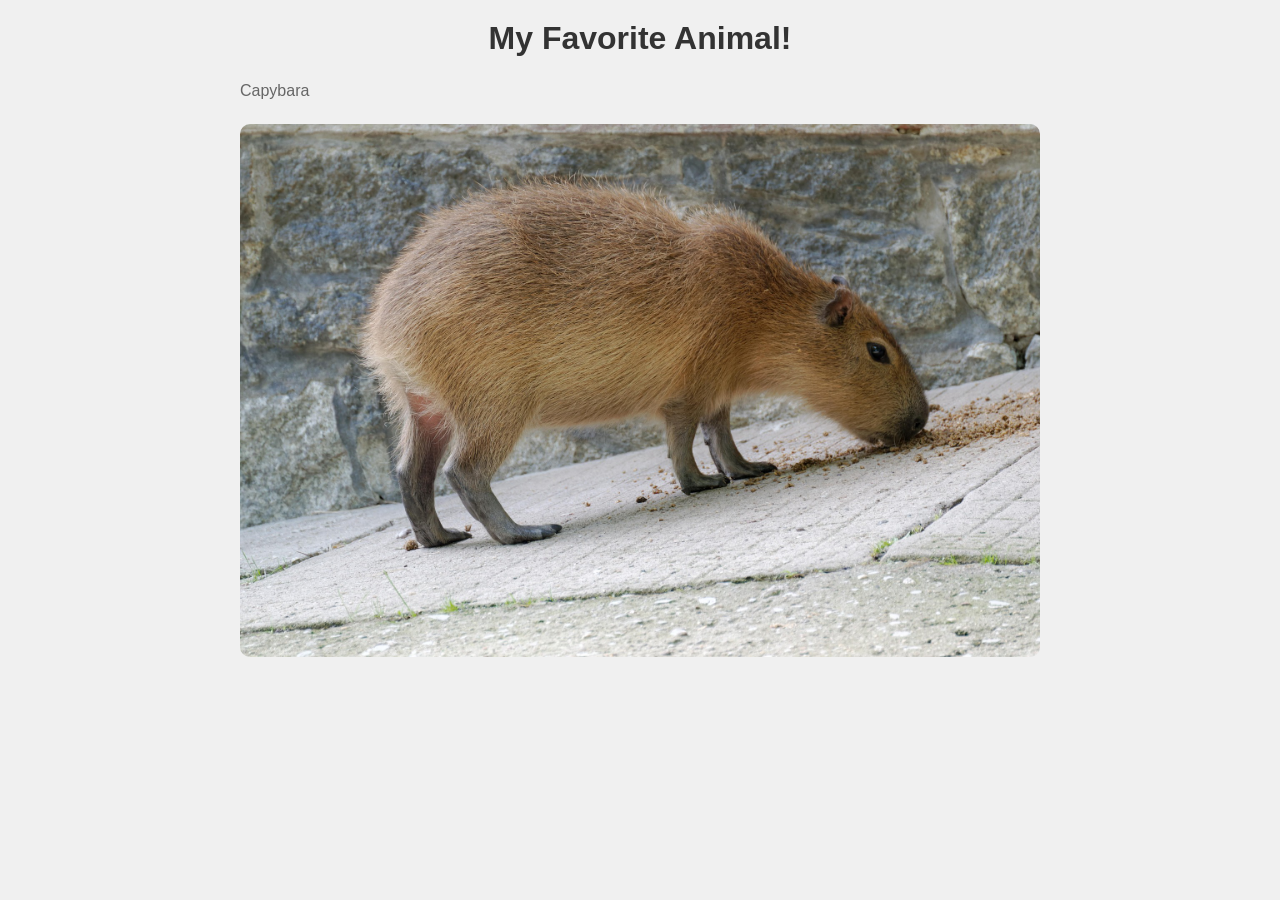
==== workshop-1/index.html @ 282a727c "Tein sivut capybarasta" ====
<!DOCTYPE html>
<html lang="en">

<head>
    <link rel="stylesheet" href="styles.css">
</head>

<body>
    <h1>My Favorite Animal!</h1>
    <p>Capybara</p>

<img src="img/capybara.jpg" alt="Capybara">

</body>
</html>
---- workshop-1/styles.css ----
body {
    font-family: Arial, sans-serif;
    max-width: 800px;
    margin: 0 auto;
    padding: 0;
    background-color: #f0f0f0;
}

h1 {
    color: #333;
    text-align: center;
    margin-top: 20px;
}

p {
    color: #666;
    font-size: 16px;
    line-height: 1.6;
    margin: 20px 0;
}

img {
    max-width: 100%;
    width: auto;
    border-radius: 10px;
    height: auto;
    display: block;
    margin: 20px auto;
}

.small-img {
    max-width: 400px;
}

a {
    color: #b3490fb5;
    text-decoration: none;
    font-weight: bold;
}

a:hover {
    text-decoration: underline;
}
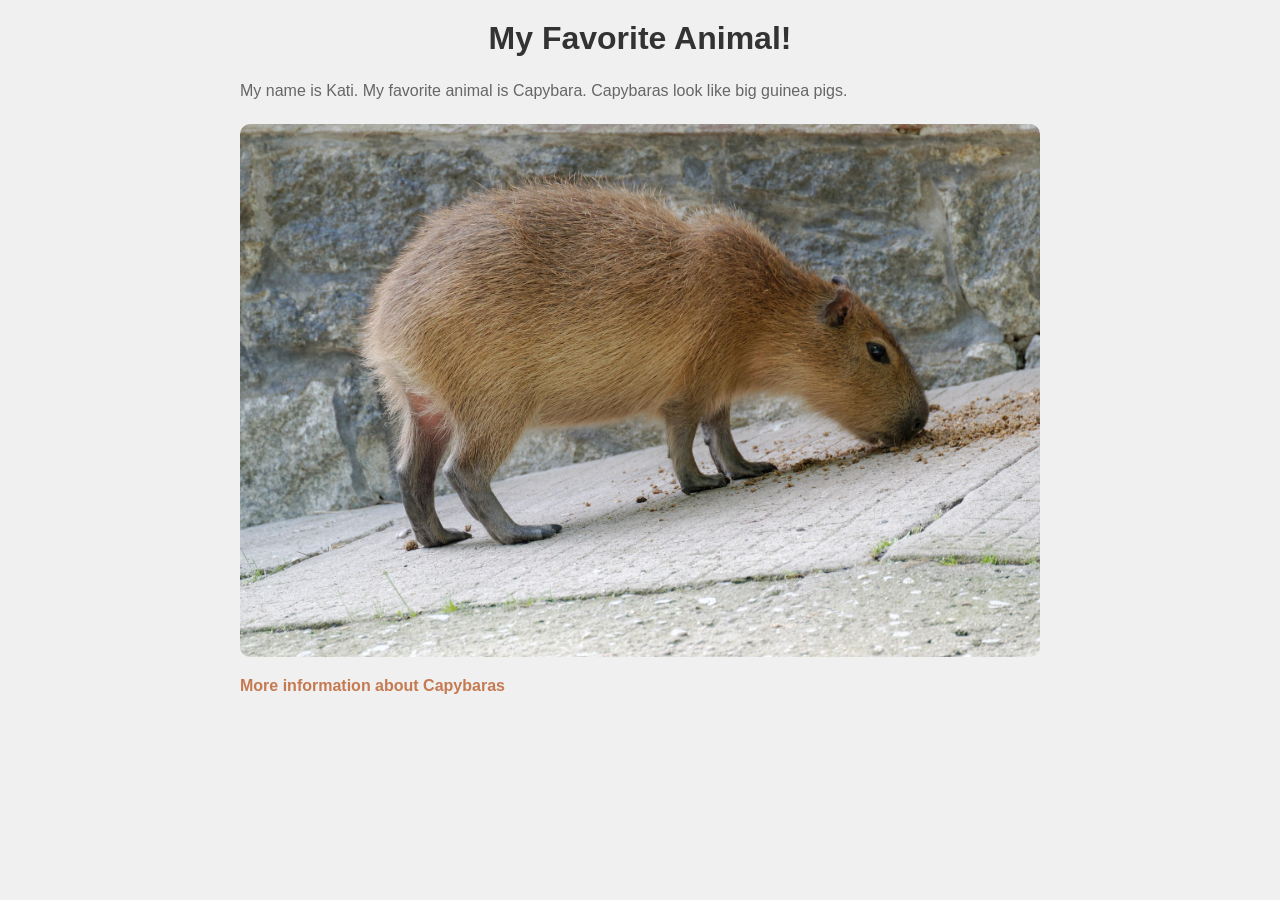
==== commit 59ceeadf: "Muutoksia sivuihin" ====
--- a/workshop-1/index.html
+++ b/workshop-1/index.html
@@ -2,14 +2,21 @@
 <html lang="en">
 
 <head>
+    <meta charset="UTF-8">
+    <meta name="viewport" content="width=device-width, initial-scale=1.0">
+    <title>Capybara</title>
     <link rel="stylesheet" href="styles.css">
 </head>
 
 <body>
     <h1>My Favorite Animal!</h1>
-    <p>Capybara</p>
+    <p>My name is Kati. My favorite animal is Capybara. Capybaras look like big guinea pigs.</p>
 
 <img src="img/capybara.jpg" alt="Capybara">
 
+<a href="https://en.wikipedia.org/wiki/Capybara" target="_blank">
+        More information about Capybaras
+    </a>
+
 </body>
 </html>
